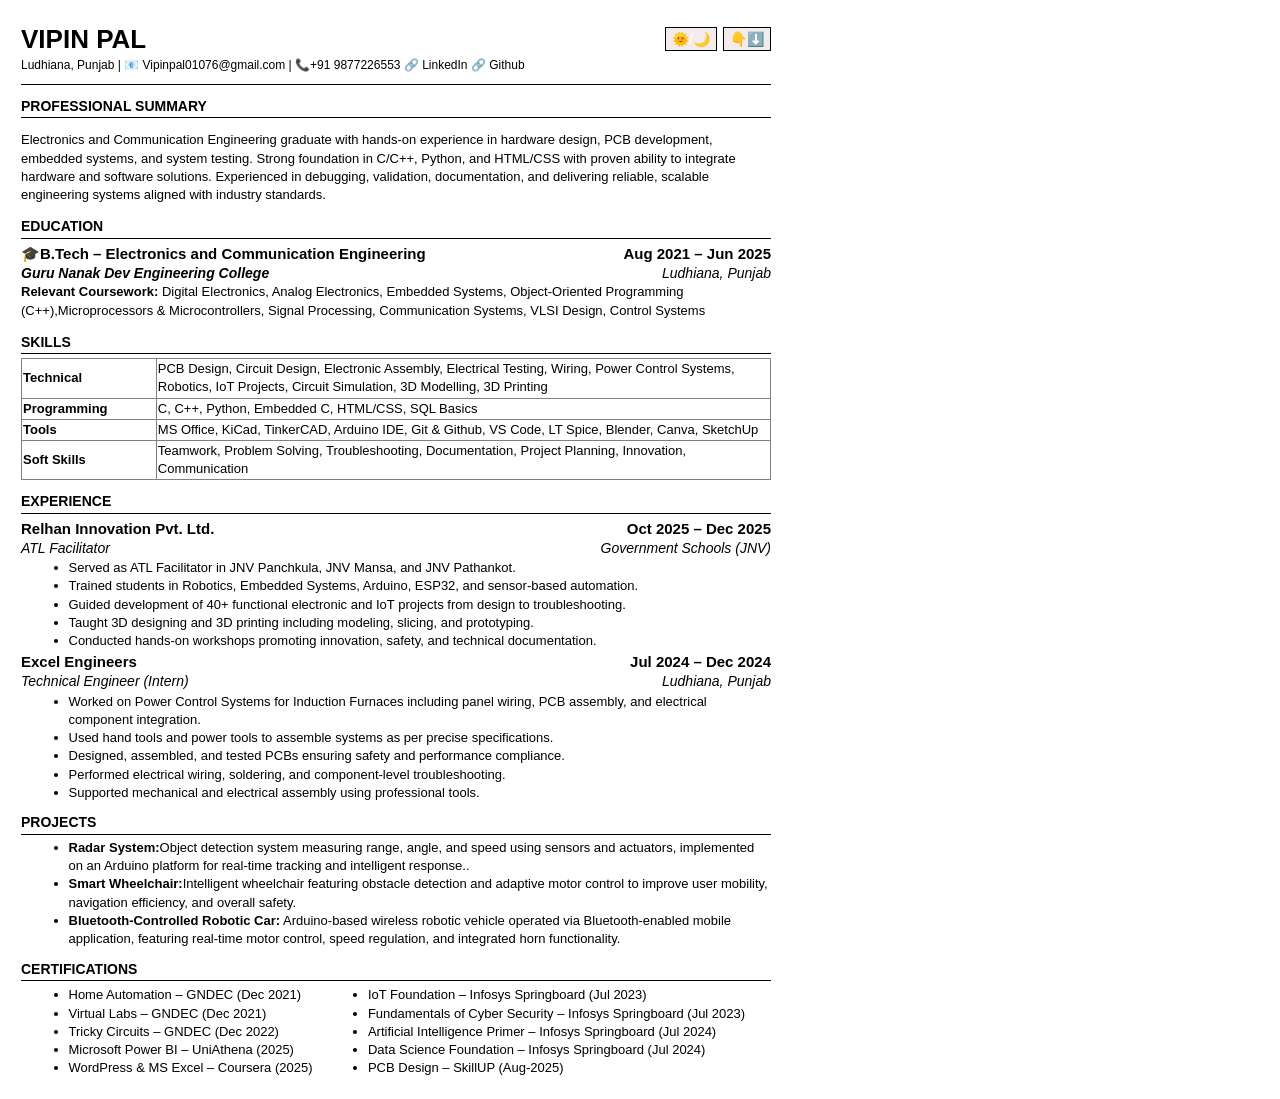
==== Resume.html @ 7987cc59 "Initial Resume" ====
<!DOCTYPE html>
<html lang="en">
<head>
<meta charset="UTF-8">
<title>Vipin Pal | Resume</title>
<meta name="viewport" content="width=device-width, initial-scale=1">

<!-- ATS-friendly meta -->
<meta name="description" content="Vipin Pal – Electronics and Communication Engineer with experience in PCB design, embedded systems, and programming.">
<meta name="keywords" content="Electronics Engineer, Embedded Systems, PCB Design, C++, Python, IoT, Hardware Engineer">

<style>
:root {
    --bg: #ffffff;
    --text: #000000;
    --muted: hsl(0, 0%, 27%);
    --border: #000;
    --btn-bg: #f4ebeb;
    --btn-text: #fff;
}

[data-theme="dark"] {
    --bg: #0f1115;
    --text: #f1f1f1;
    --muted: #b0b0b0;
    --border: #666;
    --btn-bg: #f1f1f1;
    --btn-text: #000;
}

@page {
    size: A4;
    margin: 20;
}

body {
    font-family: Arial, Helvetica, sans-serif;
    background: var(--bg);
    color: var(--text);
    margin: 0;
    line-height: 1;
}

.container {
    max-width: 750px;
    margin: 20px;
    padding: 1px;
}

h1 {
    font-size: 26px;
    margin-bottom: 2px;
    text-transform: uppercase;
}

.contact {
    font-size: 12px;
    margin-bottom: 10px;
}

.contact a {
    color: var(--text);
    text-decoration: none;
}

.controls {
    display: flex;
    gap: 10px;
    margin: 10px 0;
}

button {
    border: 1px solid var(--border);
    background: var(--btn-bg);
    color: var(--btn-text);
    padding: 1px 1px;
    cursor: pointer;
    font-size: 12px;
}

button:hover {
    opacity: 0.9;
}

hr {
    border: none;
    border-top: 1px solid var(--border);
    margin: 1px 0;
}

h2 {
    font-size: 14px;
    text-transform: uppercase;
    border-bottom: 1px solid var(--border);
    padding-bottom: 1px;
    margin-bottom: 4px;
}

p, li {
    font-size: 13px;
}

ul {
    margin: 1px 0 1px 1%;
}

.row {
    display: flex;
    font-size: 15px;
    justify-content: space-between;
    font-weight: bold;
}

.sub-row {
    display: flex;
    justify-content: space-between;
    font-style: italic;
    font-size: 14px;
}
.vipin-container {
    display: flex;
    align-items: center;          /* h1 aur buttons same line me */
    justify-content: space-between;
}

.vipin-container h1 {
    text-align: center;
    margin: 0;                    /* extra space remove */
}

.btn-group {
    display: flex;
    gap: 6px;                     /* buttons ke beech kam space */
}

.btn-group button {
    padding: 3px 6px;
    font-size: 14px;
    cursor: pointer;
}

.skills p {
    margin-bottom: 1%;
}
.header {
    display: flex;
    align-items: center;        /* vertical alignment */
    justify-content: space-between;
}
body {
    font-size: 13px;
    line-height: 1.4;
}
@media print {
    .btn-group {
        display: none;
    }

    @page {
        size: A4;
        margin: 2mm;
    }
}
@media print {
  a {
    color: black;
    pointer-events: auto;
    text-decoration: underline;
  }
}


</style>
</head>
<body>

<div class="container">

<div class="vipin-container">
    <h1>Vipin Pal</h1>

    <div class="btn-group">
         <button onclick="toggleTheme()">🌞/🌙 </button>
    <button onclick="downloadPDF()">👇⬇️</button>
    </div>
</div>

<div class="contact">
Ludhiana, Punjab |
📧 <a href="mailto:Vipinpal01076@gmail.com">Vipinpal01076@gmail.com</a> |
📞<a href="tel:+919877226553">+91 9877226553</a>
🔗 <a href="https://www.linkedin.com/in/vipinpal3503/" target="_blank">LinkedIn</a>
🔗 <a href="https://github.com/Vipin3503" target="_blank">Github</a>
</div>

<hr>

<h2>Professional Summary</h2>
<p>
Electronics and Communication Engineering graduate with hands-on experience in hardware design,
PCB development, embedded systems, and system testing. Strong foundation in C/C++, Python,
and HTML/CSS with proven ability to integrate hardware and software solutions.
Experienced in debugging, validation, documentation, and delivering reliable,
scalable engineering systems aligned with industry standards.
</p>

<h2>Education</h2>
<div class="row">
    <span>🎓B.Tech – Electronics and Communication Engineering</span>
    <span>Aug 2021 – Jun 2025</span>
</div>
<div class="sub-row">
    <span><strong>Guru Nanak Dev Engineering College</strong></span>
    <span>Ludhiana, Punjab</span>
</div>
<div>
<strong>Relevant Coursework:</strong> Digital Electronics, Analog Electronics, Embedded Systems,
Object-Oriented Programming (C++),Microprocessors & Microcontrollers, Signal Processing, Communication Systems,
VLSI Design, Control Systems</p>
</div>

<h2>Skills</h2>
<table border="1" width="100%" cellspacing="0" cellpadding="1" style="border-collapse: collapse;">
    <tr>
        <td width="18%"><strong>Technical</strong></td>
        <td width="98%">PCB Design, Circuit Design, Electronic Assembly, Electrical Testing, Wiring, Power Control Systems, Robotics, IoT Projects, Circuit Simulation, 3D Modelling, 3D Printing</td>
    </tr>
    <tr>
        <td><strong>Programming</strong></td>
        <td>C, C++, Python, Embedded C, HTML/CSS, SQL Basics</td>
    </tr>
    <tr>
        <td><strong>Tools</strong></td>
        <td>MS Office, KiCad, TinkerCAD, Arduino IDE, Git & Github, VS Code, LT Spice, Blender, Canva, SketchUp </td>
    </tr>
    <tr>
        <td><strong>Soft Skills</strong></td>
        <td>Teamwork, Problem Solving, Troubleshooting, Documentation, Project Planning, Innovation, Communication</td>
    </tr>
</table>

  <h2>Experience</h2>
  <div class="row">
  <span>Relhan Innovation Pvt. Ltd.</span>
  <span>Oct 2025 – Dec 2025</span>
  </div>
  <div class="sub-row">
 <span>ATL Facilitator</span>
  <span>Government Schools (JNV)</span>
 </div>
 <ul>
 <li>Served as ATL Facilitator in JNV Panchkula, JNV Mansa, and JNV Pathankot.</li>
 <li>Trained students in Robotics, Embedded Systems, Arduino, ESP32, and sensor-based automation.</li>
        <li>Guided development of 40+ functional electronic and IoT projects from design to troubleshooting.</li>
        <li>Taught 3D designing and 3D printing including modeling, slicing, and prototyping.</li>
        <li>Conducted hands-on workshops promoting innovation, safety, and technical documentation.</li>
</ul>
<div class="row">
    <span>Excel Engineers</span>
    <span>Jul 2024 – Dec 2024</span>
</div>
<div class="sub-row">
    <span>Technical Engineer (Intern)</span>
    <span>Ludhiana, Punjab</span>
</div>
<ul>
      <li>Worked on Power Control Systems for Induction Furnaces including panel wiring, PCB assembly, and electrical component integration.</li>
<li>Used hand tools and power tools to assemble systems as per precise specifications.</li>
<li>Designed, assembled, and tested PCBs ensuring safety and performance compliance.</li>
<li>Performed electrical wiring, soldering, and component-level troubleshooting.</li>
<li>Supported mechanical and electrical assembly using professional tools.</li>
</ul>


<h2>Projects</h2>
<ul>
<li><strong>Radar System:</strong>Object detection system measuring range, angle, and speed using sensors and actuators, implemented on an Arduino platform for real-time tracking and intelligent response..</li>
<li><strong>Smart Wheelchair:</strong>Intelligent wheelchair featuring obstacle detection and adaptive motor control to improve user mobility, navigation efficiency, and overall safety.</li>
<li><strong>Bluetooth-Controlled Robotic Car:</strong> Arduino-based wireless robotic vehicle operated via Bluetooth-enabled mobile application, featuring real-time motor control, speed regulation, and integrated horn functionality.</li>
</ul>

<h2>Certifications</h2>

<div style="display: flex; gap: 0px;">
    <ul style="flex: 1;">
        <li>Home Automation – GNDEC (Dec 2021)</li>
        <li>Virtual Labs – GNDEC (Dec 2021)</li>
        <li>Tricky Circuits – GNDEC (Dec 2022)</li>
       <li>Microsoft Power BI – UniAthena (2025)</li>
        <li>WordPress & MS Excel – Coursera (2025)</li>
    </ul>

    <ul style="flex: 1.60;">
         <li>IoT Foundation – Infosys Springboard (Jul 2023)</li>
        <li>Fundamentals of Cyber Security – Infosys Springboard (Jul 2023)</li>
        <li>Artificial Intelligence Primer – Infosys Springboard (Jul 2024)</li>
        <li>Data Science Foundation – Infosys Springboard (Jul 2024)</li>
        <li>PCB Design – SkillUP (Aug-2025)</li>
        
    </ul>
</div>

<script>
function toggleTheme() {
    const theme = document.documentElement.getAttribute("data-theme");
    if (theme === "dark") {
        document.documentElement.removeAttribute("data-theme");
        localStorage.removeItem("theme");
    } else {
        document.documentElement.setAttribute("data-theme", "dark");
        localStorage.setItem("theme", "dark");
    }
}

if (localStorage.getItem("theme") === "dark") {
    document.documentElement.setAttribute("data-theme", "dark");
}

function downloadPDF() {
    window.print();
}
</script>

</body>
</html>
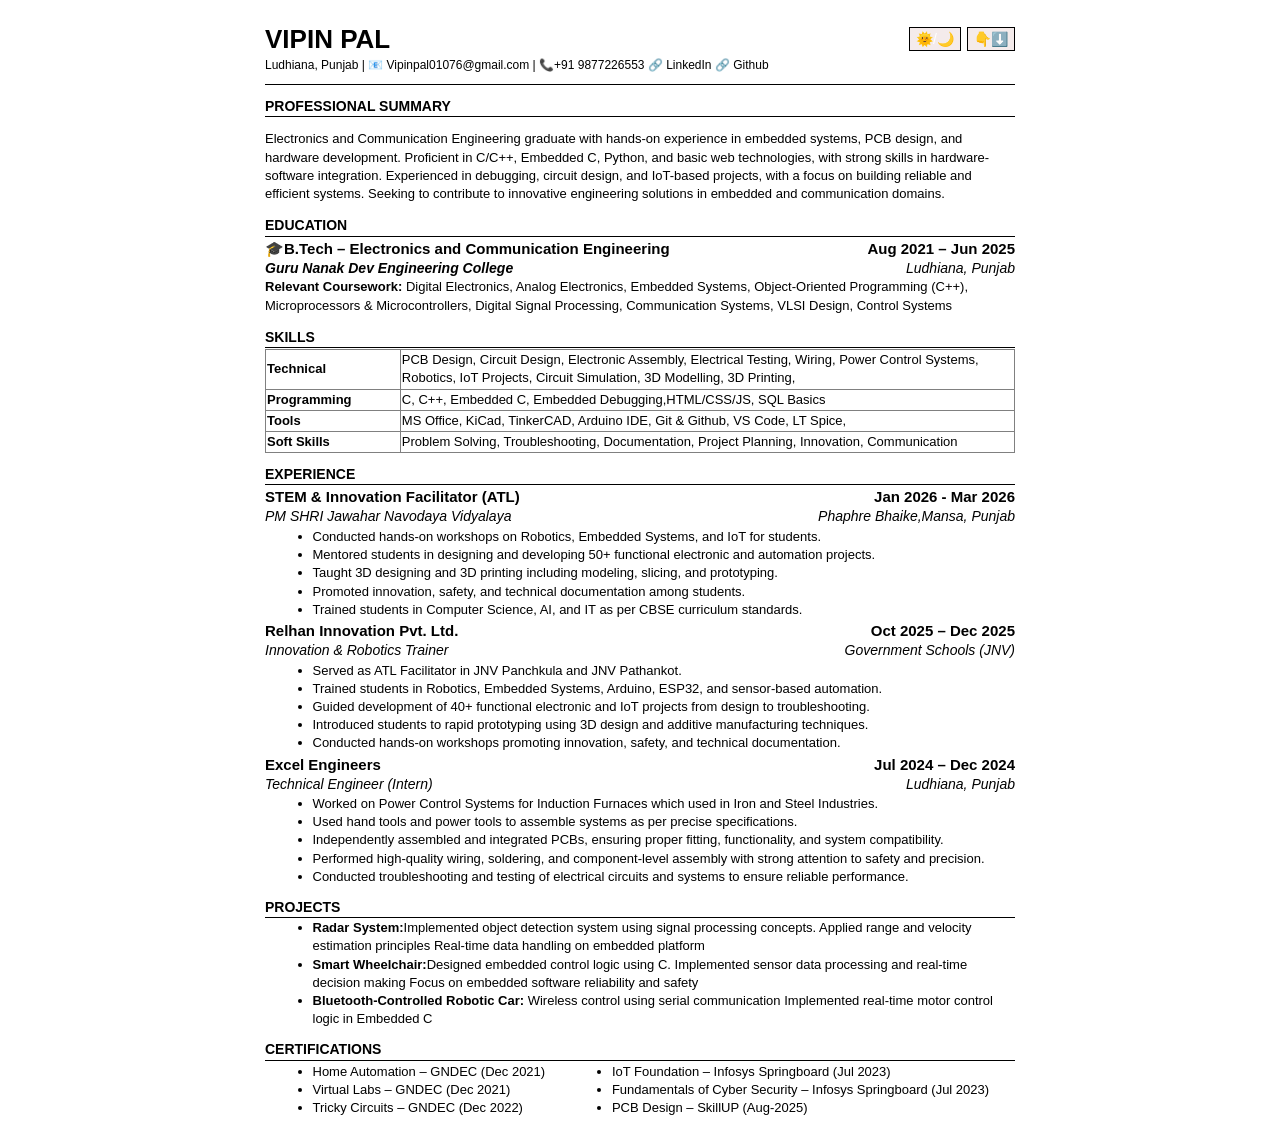
==== commit 850e93e3: "Renamed index.html to Resume.html and added CSS & JS files" ====
--- a/Resume.html
+++ b/Resume.html
@@ -8,6 +8,153 @@
 <!-- ATS-friendly meta -->
 <meta name="description" content="Vipin Pal – Electronics and Communication Engineer with experience in PCB design, embedded systems, and programming.">
 <meta name="keywords" content="Electronics Engineer, Embedded Systems, PCB Design, C++, Python, IoT, Hardware Engineer">
+
+</head>
+<body>
+
+<div class="container">
+
+<div class="vipin-container">
+    <h1>Vipin Pal</h1>
+
+    <div class="btn-group">
+         <button onclick="toggleTheme()">🌞/🌙 </button>
+    <button onclick="downloadPDF()">👇⬇️</button>
+    </div>
+</div>
+
+<div class="contact">
+Ludhiana, Punjab |
+📧 <a href="mailto:Vipinpal01076@gmail.com">Vipinpal01076@gmail.com</a> |
+📞<a href="tel:+919877226553">+91 9877226553</a>
+🔗 <a href="https://www.linkedin.com/in/vipinpal3503/" target="_blank">LinkedIn</a>
+🔗 <a href="https://github.com/Vipin3503" target="_blank">Github</a>
+</div>
+
+<hr>
+
+<h2>Professional Summary</h2>
+<p>
+Electronics and Communication Engineering graduate with hands-on experience in embedded systems, PCB design, and hardware development. Proficient in C/C++, Embedded C, Python, and basic web technologies, with strong skills in hardware-software integration. Experienced in debugging, circuit design, and IoT-based projects, with a focus on building reliable and efficient systems. Seeking to contribute to innovative engineering solutions in embedded and communication domains.
+</p>
+
+<h2>Education</h2>
+<div class="row">
+    <span>🎓B.Tech – Electronics and Communication Engineering</span>
+    <span>Aug 2021 – Jun 2025</span>
+</div>
+<div class="sub-row">
+    <span><strong>Guru Nanak Dev Engineering College</strong></span>
+    <span>Ludhiana, Punjab</span>
+</div>
+<div>
+<strong>Relevant Coursework:</strong> Digital Electronics, Analog Electronics, Embedded Systems,
+Object-Oriented Programming (C++), Microprocessors & Microcontrollers, Digital Signal Processing, Communication Systems,
+VLSI Design, Control Systems</p>
+</div>
+
+<h2>Skills</h2>
+<table border="1" width="100%" cellspacing="0" cellpadding="1" style="border-collapse: collapse;">
+    <tr>
+        <td width="18%"><strong>Technical</strong></td>
+        <td width="98%">PCB Design, Circuit Design, Electronic Assembly, Electrical Testing, Wiring, Power Control Systems, Robotics, IoT Projects, Circuit Simulation, 3D Modelling, 3D Printing,</td>
+    </tr>
+    <tr>
+        <td><strong>Programming</strong></td>
+        <td>C, C++, Embedded C, Embedded Debugging,HTML/CSS/JS, SQL Basics</td>
+    </tr>
+
+    <tr>
+        <td><strong>Tools</strong></td>
+        <td>MS Office, KiCad, TinkerCAD, Arduino IDE, Git & Github, VS Code, LT Spice, </td>
+    </tr>
+    <tr>
+        <td><strong>Soft Skills</strong></td>
+        <td>Problem Solving, Troubleshooting, Documentation, Project Planning, Innovation, Communication</td>
+    </tr>
+</table>
+
+  <h2>Experience</h2>
+  <div class="row">
+    <span>STEM & Innovation Facilitator (ATL)</span>
+    <span>Jan 2026 - Mar 2026</span>
+    </div>
+    <div class="sub-row">
+        <span>PM SHRI Jawahar Navodaya Vidyalaya</span>
+        <span>Phaphre Bhaike,Mansa, Punjab</span>
+    </div>
+    <ul>
+        <li>Conducted hands-on workshops on Robotics, Embedded Systems, and IoT for students.</li>
+        <li>Mentored students in designing and developing 50+ functional electronic and automation projects.</li>
+        <li>Taught 3D designing and 3D printing including modeling, slicing, and prototyping.</li>
+        <li>Promoted innovation, safety, and technical documentation among students.</li>
+        <li>Trained students in Computer Science, AI, and IT as per CBSE curriculum standards.</li>
+    </ul>
+  <div>
+  <div class="row">
+  <span>Relhan Innovation Pvt. Ltd.</span>
+  <span>Oct 2025 – Dec 2025</span>
+  </div>
+  <div class="sub-row">
+ <span>Innovation & Robotics Trainer</span>
+  <span>Government Schools (JNV)</span>
+ </div>
+ <ul>
+ <li>Served as ATL Facilitator in JNV Panchkula and JNV Pathankot.</li>
+ <li>Trained students in Robotics, Embedded Systems, Arduino, ESP32, and sensor-based automation.</li>
+ <li>Guided development of 40+ functional electronic and IoT projects from design to troubleshooting.</li>
+ <li>Introduced students to rapid prototyping using 3D design and additive manufacturing techniques.</li>
+ <li>Conducted hands-on workshops promoting innovation, safety, and technical documentation.</li>
+</ul>
+<div class="row">
+    <span>Excel Engineers</span>
+    <span>Jul 2024 – Dec 2024</span>
+</div>
+<div class="sub-row">
+    <span>Technical Engineer (Intern)</span>
+    <span>Ludhiana, Punjab</span>
+</div>
+<ul>
+      <li>Worked on Power Control Systems for Induction Furnaces which used in Iron and Steel Industries.</li>
+<li>Used hand tools and power tools to assemble systems as per precise specifications.</li>
+      <li>Independently assembled and integrated PCBs, ensuring proper fitting, functionality, and system compatibility.</li>
+      <li>Performed high-quality wiring, soldering, and component-level assembly with strong attention to safety and precision.</li>
+      <li>Conducted troubleshooting and testing of electrical circuits and systems to ensure reliable performance.</li>
+</ul>
+
+
+<h2>Projects</h2>
+<ul>
+<li><strong>Radar System:</strong>Implemented object detection system using signal processing concepts.
+Applied range and velocity estimation principles
+Real-time data handling on embedded platform</li>
+<li><strong>Smart Wheelchair:</strong>Designed embedded control logic using C.
+Implemented sensor data processing and real-time decision making
+Focus on embedded software reliability and safety</li>
+<li><strong>Bluetooth-Controlled Robotic Car:</strong> Wireless control using serial communication
+Implemented real-time motor control logic in Embedded C</li>
+</ul>
+
+<h2>Certifications</h2>
+
+<div style="display: flex; gap: 0px;">
+    <ul style="flex: 1;">
+        <li>Home Automation – GNDEC (Dec 2021)</li>
+        <li>Virtual Labs – GNDEC (Dec 2021)</li>
+        <li>Tricky Circuits – GNDEC (Dec 2022)</li>
+        
+        
+    </ul>
+
+    <ul style="flex: 1.60;">
+         <li>IoT Foundation – Infosys Springboard (Jul 2023)</li>
+        <li>Fundamentals of Cyber Security – Infosys Springboard (Jul 2023)</li>
+        <li>PCB Design – SkillUP (Aug-2025)</li>
+        
+    </ul>
+</div>
+</div>
+
 
 <style>
 :root {
@@ -91,9 +238,9 @@
 h2 {
     font-size: 14px;
     text-transform: uppercase;
-    border-bottom: 1px solid var(--border);
-    padding-bottom: 1px;
-    margin-bottom: 4px;
+    border-bottom: .5px solid var(--border);
+    padding-bottom: .01px;
+    margin-bottom: 1px;
 }
 
 p, li {
@@ -150,7 +297,11 @@
 body {
     font-size: 13px;
     line-height: 1.4;
-}
+    
+    display: flex;
+    justify-content: center;   /* horizontal center */
+}
+
 @media print {
     .btn-group {
         display: none;
@@ -158,7 +309,7 @@
 
     @page {
         size: A4;
-        margin: 2mm;
+        margin: auto;
     }
 }
 @media print {
@@ -171,136 +322,7 @@
 
 
 </style>
-</head>
-<body>
-
-<div class="container">
-
-<div class="vipin-container">
-    <h1>Vipin Pal</h1>
-
-    <div class="btn-group">
-         <button onclick="toggleTheme()">🌞/🌙 </button>
-    <button onclick="downloadPDF()">👇⬇️</button>
-    </div>
-</div>
-
-<div class="contact">
-Ludhiana, Punjab |
-📧 <a href="mailto:Vipinpal01076@gmail.com">Vipinpal01076@gmail.com</a> |
-📞<a href="tel:+919877226553">+91 9877226553</a>
-🔗 <a href="https://www.linkedin.com/in/vipinpal3503/" target="_blank">LinkedIn</a>
-🔗 <a href="https://github.com/Vipin3503" target="_blank">Github</a>
-</div>
-
-<hr>
-
-<h2>Professional Summary</h2>
-<p>
-Electronics and Communication Engineering graduate with hands-on experience in hardware design,
-PCB development, embedded systems, and system testing. Strong foundation in C/C++, Python,
-and HTML/CSS with proven ability to integrate hardware and software solutions.
-Experienced in debugging, validation, documentation, and delivering reliable,
-scalable engineering systems aligned with industry standards.
-</p>
-
-<h2>Education</h2>
-<div class="row">
-    <span>🎓B.Tech – Electronics and Communication Engineering</span>
-    <span>Aug 2021 – Jun 2025</span>
-</div>
-<div class="sub-row">
-    <span><strong>Guru Nanak Dev Engineering College</strong></span>
-    <span>Ludhiana, Punjab</span>
-</div>
-<div>
-<strong>Relevant Coursework:</strong> Digital Electronics, Analog Electronics, Embedded Systems,
-Object-Oriented Programming (C++),Microprocessors & Microcontrollers, Signal Processing, Communication Systems,
-VLSI Design, Control Systems</p>
-</div>
-
-<h2>Skills</h2>
-<table border="1" width="100%" cellspacing="0" cellpadding="1" style="border-collapse: collapse;">
-    <tr>
-        <td width="18%"><strong>Technical</strong></td>
-        <td width="98%">PCB Design, Circuit Design, Electronic Assembly, Electrical Testing, Wiring, Power Control Systems, Robotics, IoT Projects, Circuit Simulation, 3D Modelling, 3D Printing</td>
-    </tr>
-    <tr>
-        <td><strong>Programming</strong></td>
-        <td>C, C++, Python, Embedded C, HTML/CSS, SQL Basics</td>
-    </tr>
-    <tr>
-        <td><strong>Tools</strong></td>
-        <td>MS Office, KiCad, TinkerCAD, Arduino IDE, Git & Github, VS Code, LT Spice, Blender, Canva, SketchUp </td>
-    </tr>
-    <tr>
-        <td><strong>Soft Skills</strong></td>
-        <td>Teamwork, Problem Solving, Troubleshooting, Documentation, Project Planning, Innovation, Communication</td>
-    </tr>
-</table>
-
-  <h2>Experience</h2>
-  <div class="row">
-  <span>Relhan Innovation Pvt. Ltd.</span>
-  <span>Oct 2025 – Dec 2025</span>
-  </div>
-  <div class="sub-row">
- <span>ATL Facilitator</span>
-  <span>Government Schools (JNV)</span>
- </div>
- <ul>
- <li>Served as ATL Facilitator in JNV Panchkula, JNV Mansa, and JNV Pathankot.</li>
- <li>Trained students in Robotics, Embedded Systems, Arduino, ESP32, and sensor-based automation.</li>
-        <li>Guided development of 40+ functional electronic and IoT projects from design to troubleshooting.</li>
-        <li>Taught 3D designing and 3D printing including modeling, slicing, and prototyping.</li>
-        <li>Conducted hands-on workshops promoting innovation, safety, and technical documentation.</li>
-</ul>
-<div class="row">
-    <span>Excel Engineers</span>
-    <span>Jul 2024 – Dec 2024</span>
-</div>
-<div class="sub-row">
-    <span>Technical Engineer (Intern)</span>
-    <span>Ludhiana, Punjab</span>
-</div>
-<ul>
-      <li>Worked on Power Control Systems for Induction Furnaces including panel wiring, PCB assembly, and electrical component integration.</li>
-<li>Used hand tools and power tools to assemble systems as per precise specifications.</li>
-<li>Designed, assembled, and tested PCBs ensuring safety and performance compliance.</li>
-<li>Performed electrical wiring, soldering, and component-level troubleshooting.</li>
-<li>Supported mechanical and electrical assembly using professional tools.</li>
-</ul>
-
-
-<h2>Projects</h2>
-<ul>
-<li><strong>Radar System:</strong>Object detection system measuring range, angle, and speed using sensors and actuators, implemented on an Arduino platform for real-time tracking and intelligent response..</li>
-<li><strong>Smart Wheelchair:</strong>Intelligent wheelchair featuring obstacle detection and adaptive motor control to improve user mobility, navigation efficiency, and overall safety.</li>
-<li><strong>Bluetooth-Controlled Robotic Car:</strong> Arduino-based wireless robotic vehicle operated via Bluetooth-enabled mobile application, featuring real-time motor control, speed regulation, and integrated horn functionality.</li>
-</ul>
-
-<h2>Certifications</h2>
-
-<div style="display: flex; gap: 0px;">
-    <ul style="flex: 1;">
-        <li>Home Automation – GNDEC (Dec 2021)</li>
-        <li>Virtual Labs – GNDEC (Dec 2021)</li>
-        <li>Tricky Circuits – GNDEC (Dec 2022)</li>
-       <li>Microsoft Power BI – UniAthena (2025)</li>
-        <li>WordPress & MS Excel – Coursera (2025)</li>
-    </ul>
-
-    <ul style="flex: 1.60;">
-         <li>IoT Foundation – Infosys Springboard (Jul 2023)</li>
-        <li>Fundamentals of Cyber Security – Infosys Springboard (Jul 2023)</li>
-        <li>Artificial Intelligence Primer – Infosys Springboard (Jul 2024)</li>
-        <li>Data Science Foundation – Infosys Springboard (Jul 2024)</li>
-        <li>PCB Design – SkillUP (Aug-2025)</li>
-        
-    </ul>
-</div>
-
-<script>
+    <script>
 function toggleTheme() {
     const theme = document.documentElement.getAttribute("data-theme");
     if (theme === "dark") {
@@ -320,6 +342,5 @@
     window.print();
 }
 </script>
-
 </body>
 </html>
